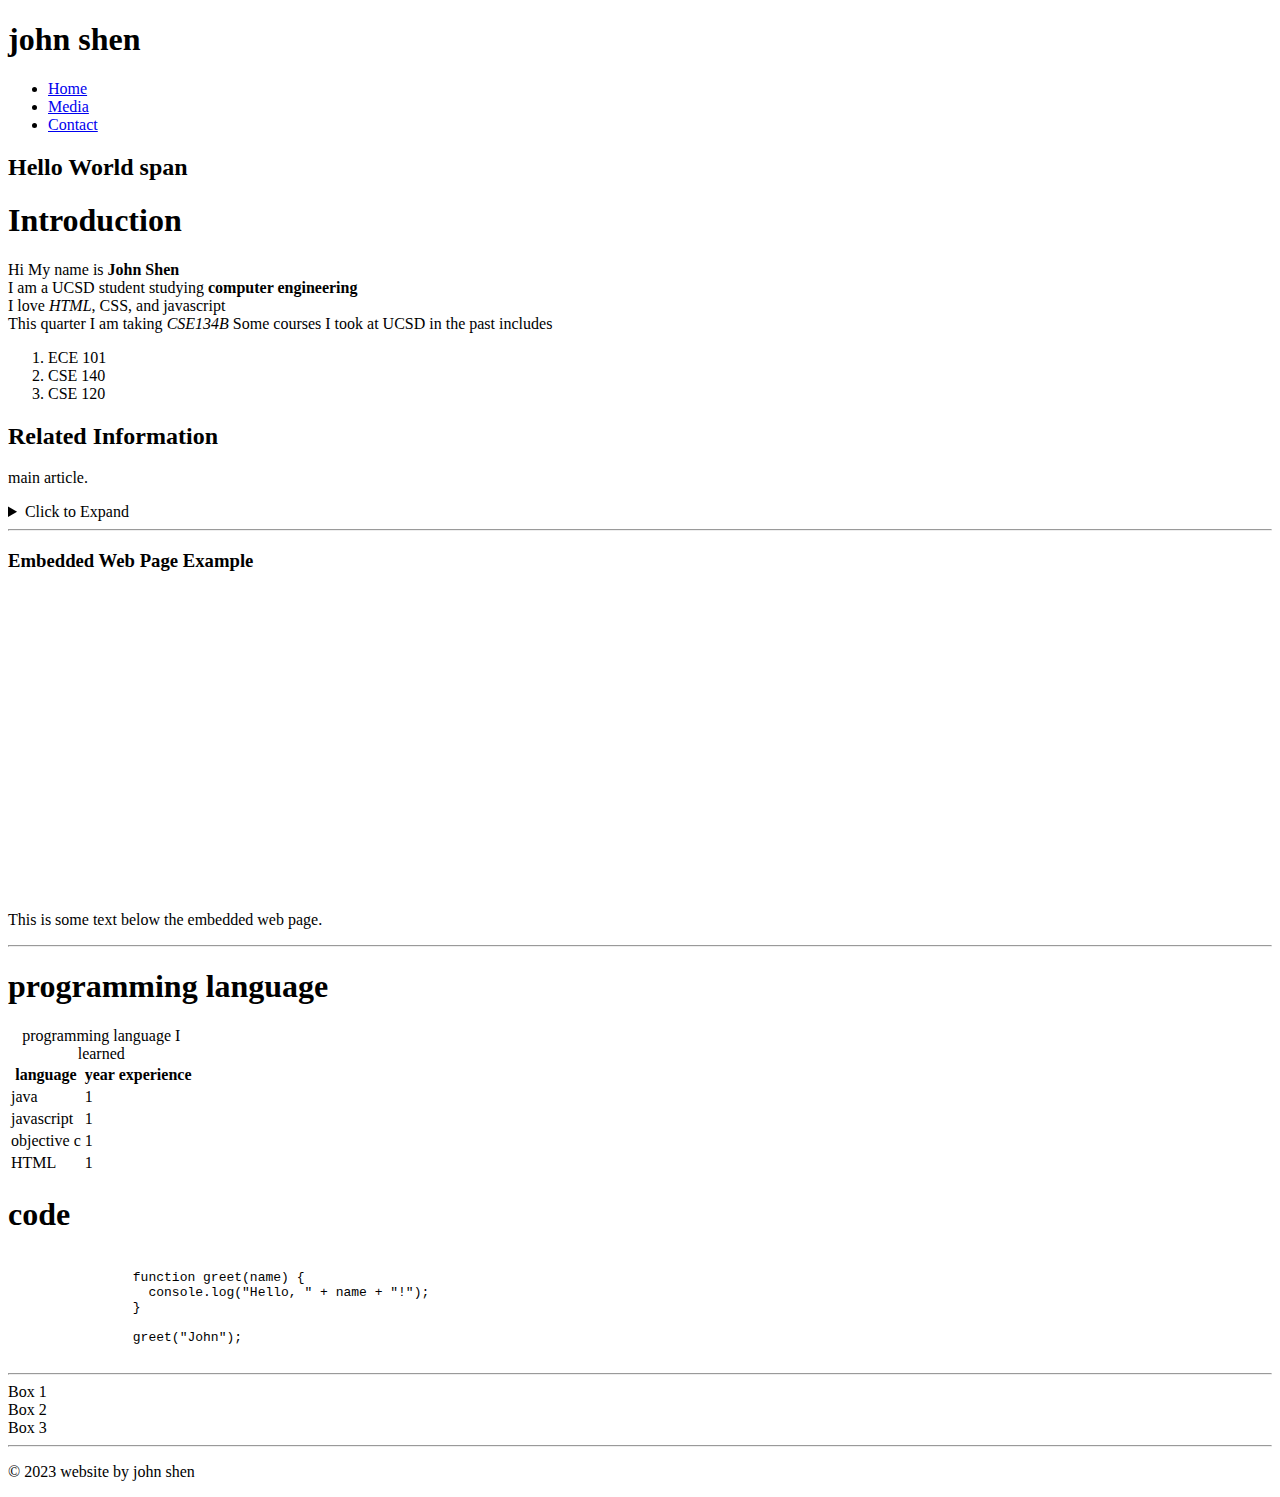
==== index.html @ ae6278a8 "contact" ====
<!DOCTYPE html>
<head>
	<title>john shen's personal website</title>
    <meta charset="utf-8" />
	<meta name="description" content="shen's website" />
	<meta name="keywords" content="HTML, CSS, JavaScript" />
	<meta name="author" content="" />
	<meta name="viewport" content="width=device-width, initial-scale=1.0" />

    <link rel="stylesheet" href="styles.css">
    <script src="script.js"></script>
    <style>
    </style>
</head>

<body>
    <header>
		<h1>john shen</h1>
        <nav>
            <ul>
                <li><a href="/">Home</a></li>
                <li><a href="/media">Media</a></li>
                <li><a href="/contact">Contact</a></li>
            </ul>
        </nav>
    </header>

    <main>

        <section>
            <h2>
                Hello World
                <span> span</span>
            </h2>
            <article>
                <h1>Introduction</h1>
                <p>
                    Hi My name is  <b>John Shen</b> <br>
                    I am a UCSD student studying <strong>computer engineering</strong> <br>
                    I love <em>HTML</em>, CSS, and javascript <br>
                    This quarter I am taking <i>CSE134B</i>
                    Some courses I took at UCSD in the past includes
                    <ol>
                        <li>ECE 101 </li>
                        <li>CSE 140</li>
                        <li>CSE 120</li>
                    </ol>
                </p>

                <template id="myTemplate">
                    <p>This is a template.</p>
                    <button>Click me</button>
                </template>

            </article>
            <aside>
                <h2>Related Information</h2>
                <p>main article.</p>
            </aside>       
            <details>
                <summary>Click to Expand</summary>
                <p>This is some additional information that can be shown or hidden.</p>
                <ul>
                  <li>Item 1</li>
                  <li>Item 2</li>
                  <li>Item 3</li>
                </ul>
            </details>   
        </section>

        <hr>

        <section>
            <h3>Embedded Web Page Example</h3>
            <iframe src="https://www.example.com" width="500" height="300" frameborder="0"></iframe>
            <p>This is some text below the embedded web page.</p>          
        </section>

        <hr>

        <section>
            <h1>programming language</h1>
            <table>
                <caption>programming language I learned</caption>
                <colgroup>
                    <col>
                    <col span="2" class="highlight">
                </colgroup>
                <thead>
                <tr>
                    <th>language</th>
                    <th> year experience</th>
                </tr>
                </thead>
                <tbody>
                <tr>
                    <td>java</td>
                    <td>1 </td>
                </tr>
                <tr>
                    <td>javascript</td>
                    <td>1</td>
                </tr>
                <tr>
                    <td>objective c</td>
                    <td>1</td>
                </tr>
                <tr>
                    <td>HTML</td>
                    <td>1</td>
                </tr>
                </tbody>
            </table>

            <h1>code</h1>

            <pre><code>
                function greet(name) {
                  console.log("Hello, " + name + "!");
                }
                
                greet("John");
            </code></pre>

        <section>
        
        <hr>

        <section>
            <div class="container">
                <div class="box">Box 1</div>
                <div class="box">Box 2</div>
                <div class="box">Box 3</div>
            </div>
        <section>

        <hr>




    </main>
    <footer>
        <p>&copy; 2023 website by john shen </p>
    </footer>
</body>

</html>
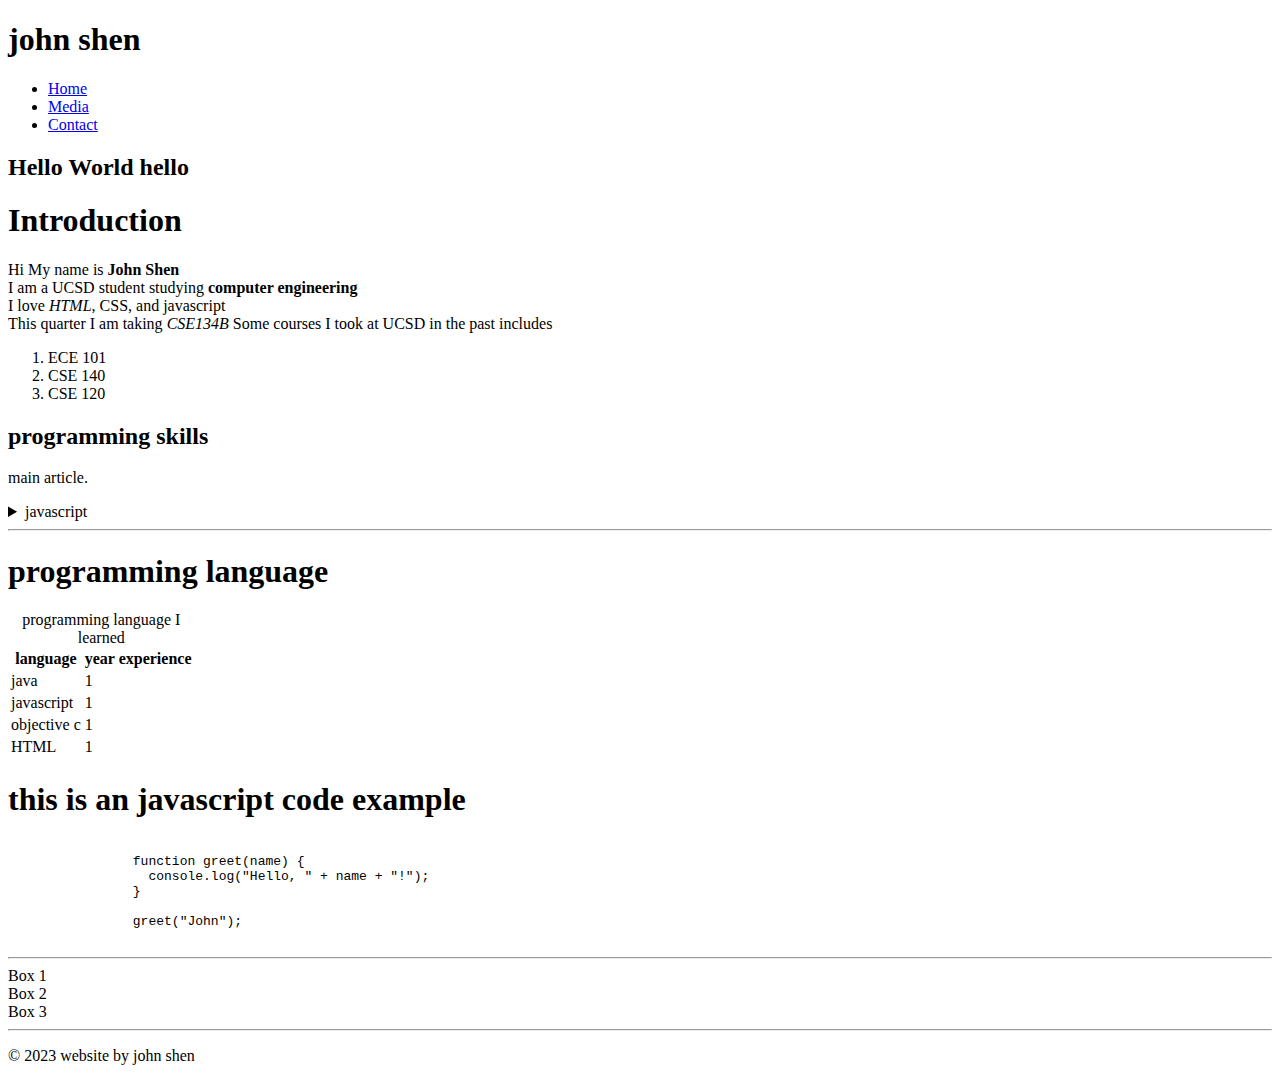
==== commit d092abd6: "code" ====
--- a/index.html
+++ b/index.html
@@ -30,7 +30,7 @@
         <section>
             <h2>
                 Hello World
-                <span> span</span>
+                <span> hello </span>
             </h2>
             <article>
                 <h1>Introduction</h1>
@@ -54,26 +54,19 @@
 
             </article>
             <aside>
-                <h2>Related Information</h2>
+                <h2>programming skills</h2>
                 <p>main article.</p>
             </aside>       
             <details>
-                <summary>Click to Expand</summary>
-                <p>This is some additional information that can be shown or hidden.</p>
+                <summary>javascript</summary>
+                <p>Some javascript libraries and frameworks I have used in the past</p>
                 <ul>
-                  <li>Item 1</li>
-                  <li>Item 2</li>
-                  <li>Item 3</li>
+                    <li>JQuery</li>
+                    <li>React.js</li>
+                    <li>Next.js</li>
+                    <li>Gatsby.js</li>
                 </ul>
             </details>   
-        </section>
-
-        <hr>
-
-        <section>
-            <h3>Embedded Web Page Example</h3>
-            <iframe src="https://www.example.com" width="500" height="300" frameborder="0"></iframe>
-            <p>This is some text below the embedded web page.</p>          
         </section>
 
         <hr>
@@ -89,7 +82,7 @@
                 <thead>
                 <tr>
                     <th>language</th>
-                    <th> year experience</th>
+                    <th>year experience</th>
                 </tr>
                 </thead>
                 <tbody>
@@ -112,8 +105,7 @@
                 </tbody>
             </table>
 
-            <h1>code</h1>
-
+            <h1>this is an javascript code example</h1>
             <pre><code>
                 function greet(name) {
                   console.log("Hello, " + name + "!");
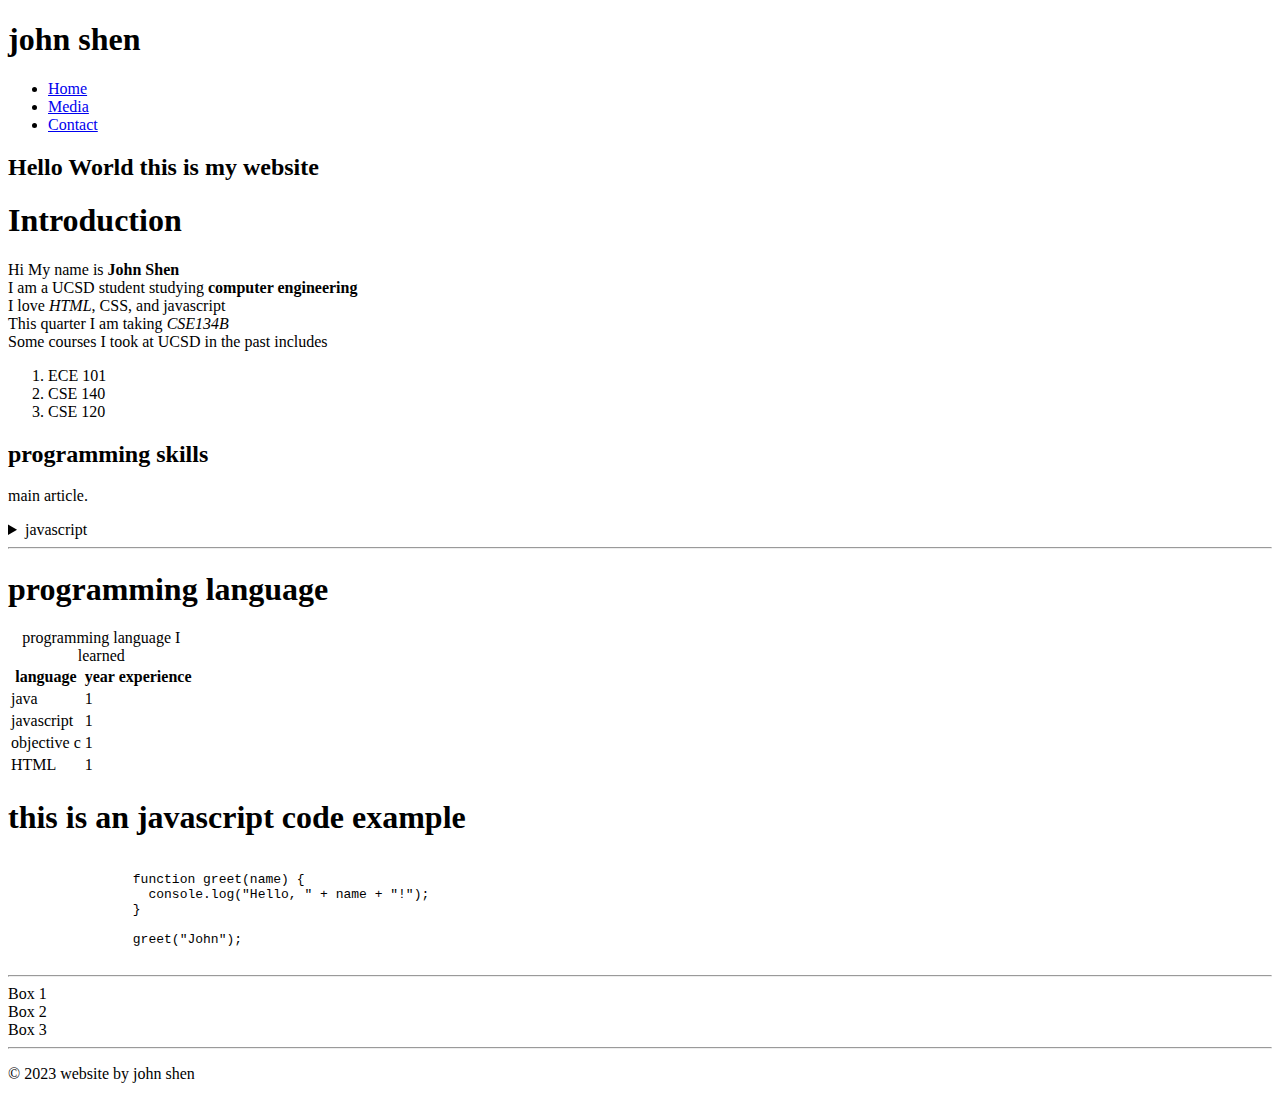
==== commit 85bbb12a: "a" ====
--- a/index.html
+++ b/index.html
@@ -30,7 +30,7 @@
         <section>
             <h2>
                 Hello World
-                <span> hello </span>
+                <span> this is my website </span>
             </h2>
             <article>
                 <h1>Introduction</h1>
@@ -38,7 +38,7 @@
                     Hi My name is  <b>John Shen</b> <br>
                     I am a UCSD student studying <strong>computer engineering</strong> <br>
                     I love <em>HTML</em>, CSS, and javascript <br>
-                    This quarter I am taking <i>CSE134B</i>
+                    This quarter I am taking <i>CSE134B</i>  <br>
                     Some courses I took at UCSD in the past includes
                     <ol>
                         <li>ECE 101 </li>
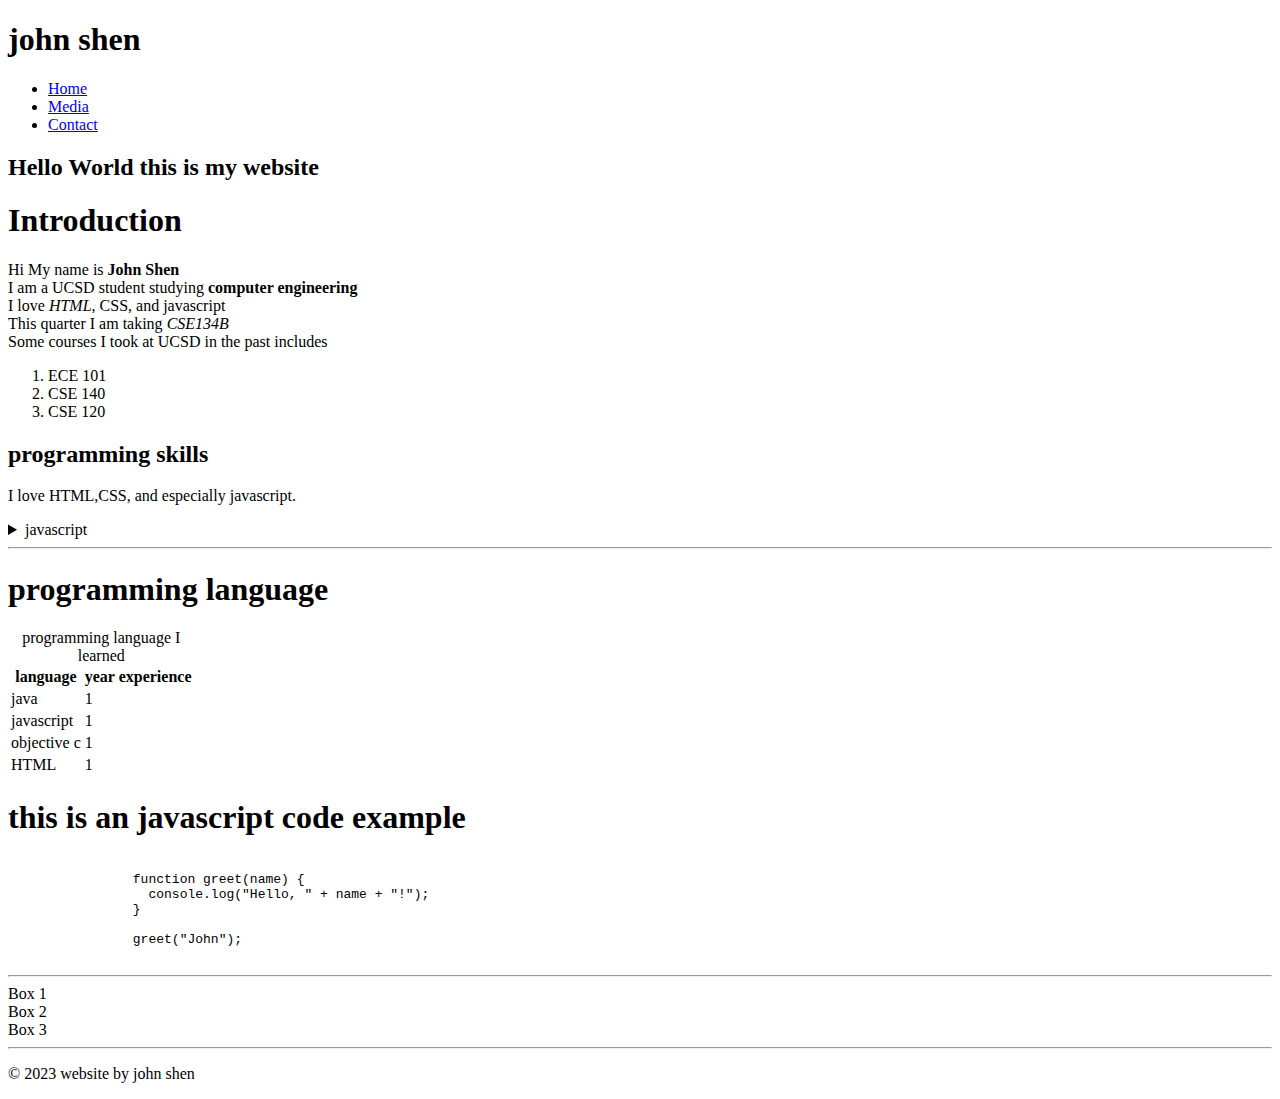
==== commit b915ed19: "hi" ====
--- a/index.html
+++ b/index.html
@@ -55,7 +55,7 @@
             </article>
             <aside>
                 <h2>programming skills</h2>
-                <p>main article.</p>
+                <p>I love HTML,CSS, and especially javascript.</p>
             </aside>       
             <details>
                 <summary>javascript</summary>
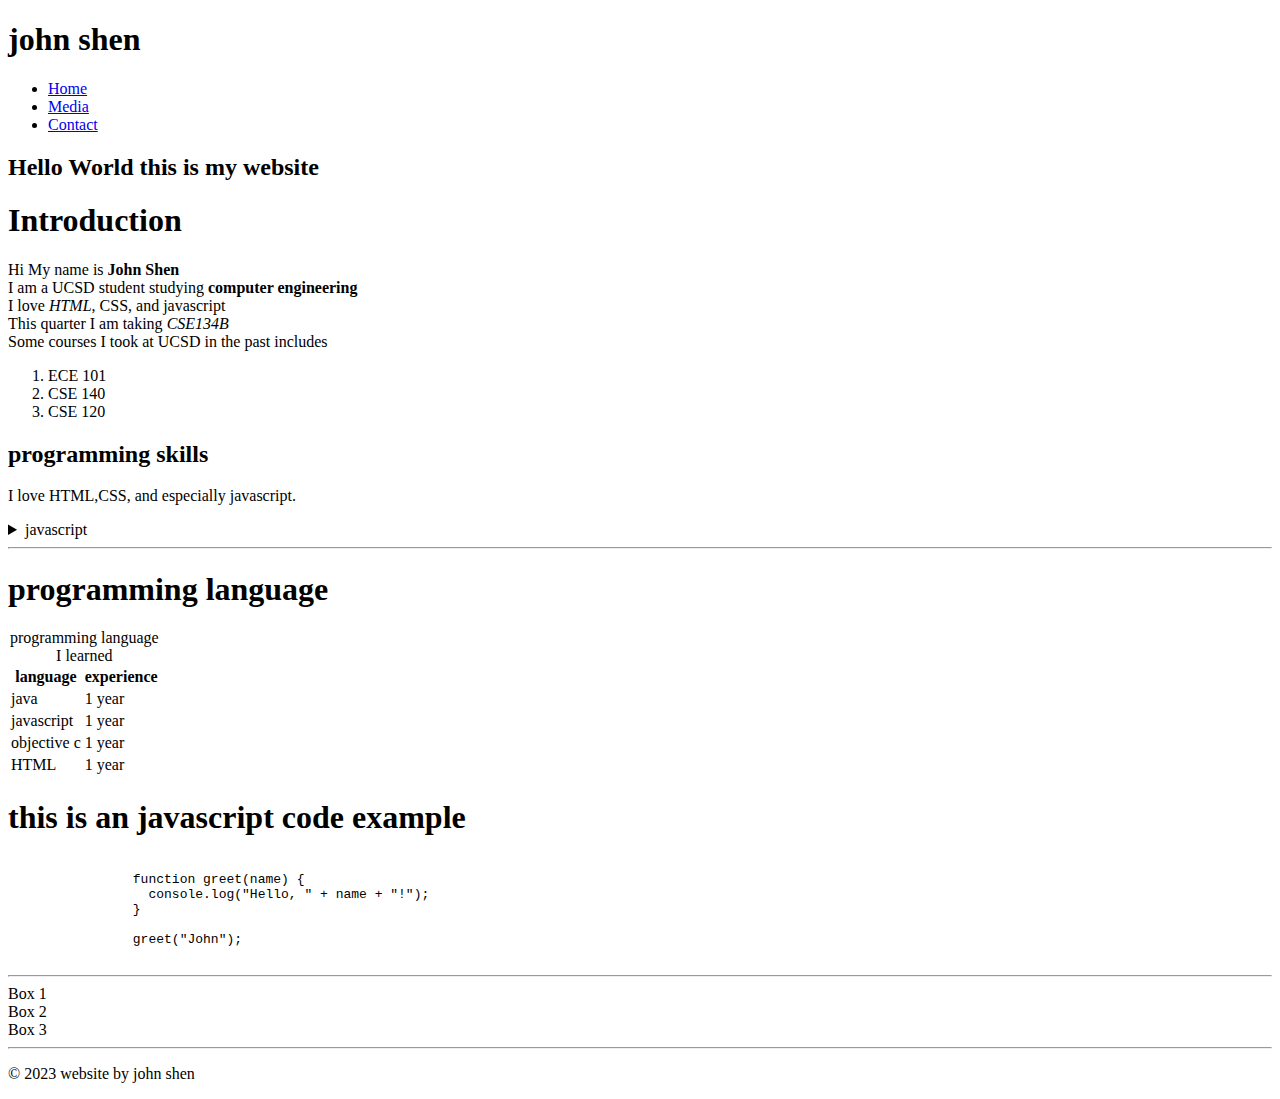
==== commit e170dfd1: "hi" ====
--- a/index.html
+++ b/index.html
@@ -82,25 +82,25 @@
                 <thead>
                 <tr>
                     <th>language</th>
-                    <th>year experience</th>
+                    <th>experience</th>
                 </tr>
                 </thead>
                 <tbody>
                 <tr>
                     <td>java</td>
-                    <td>1 </td>
+                    <td>1 year</td>
                 </tr>
                 <tr>
                     <td>javascript</td>
-                    <td>1</td>
+                    <td>1 year</td>
                 </tr>
                 <tr>
                     <td>objective c</td>
-                    <td>1</td>
+                    <td>1 year</td>
                 </tr>
                 <tr>
                     <td>HTML</td>
-                    <td>1</td>
+                    <td>1 year</td>
                 </tr>
                 </tbody>
             </table>
@@ -129,8 +129,6 @@
         <hr>
 
 
-
-
     </main>
     <footer>
         <p>&copy; 2023 website by john shen </p>
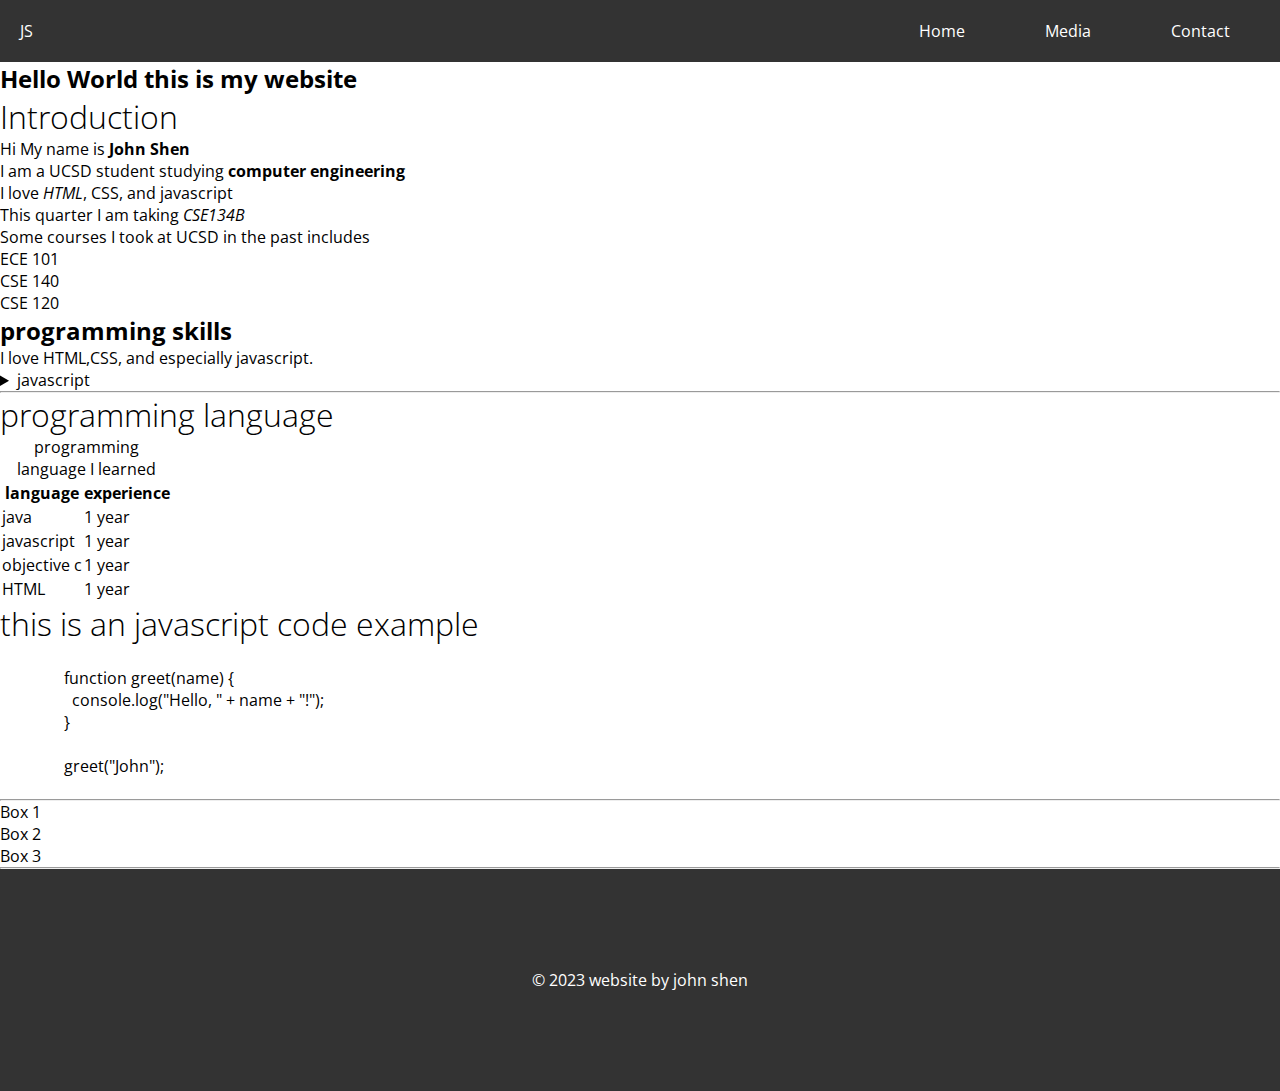
==== commit 366d9961: "footer" ====
--- a/index.html
+++ b/index.html
@@ -14,13 +14,14 @@
 </head>
 
 <body>
+    
     <header>
-		<h1>john shen</h1>
-        <nav>
-            <ul>
-                <li><a href="/">Home</a></li>
-                <li><a href="/media">Media</a></li>
-                <li><a href="/contact">Contact</a></li>
+        <nav class="navBar">
+            <a href="#" class="logo">JS</a>
+            <ul class="nav-list">
+                <li><a class="nav-item" href="/">Home</a></li>
+                <li><a class="nav-item" href="/media">Media</a></li>
+                <li><a class="nav-item" href="/contact">Contact</a></li>
             </ul>
         </nav>
     </header>
--- a/styles.css
+++ b/styles.css
@@ -0,0 +1,131 @@
+/* import google fonts */
+@import url('https://fonts.googleapis.com/css2?family=Open+Sans:ital,wght@0,300;0,400;0,600;0,700;1,300;1,400;1,600;1,700&display=swap');
+
+* {
+    margin: 0;
+    padding: 0;
+    font-family: 'Open Sans', sans-serif;
+}
+
+h1 {
+    font-weight: 300;
+}
+
+.body {
+    display: flex;
+}
+
+.main {
+    display: flex;
+}
+
+footer {
+    color: #fff;
+    padding: 100px;
+    text-align: center;
+    background-color: #333;
+}
+
+.navBar {
+    display: flex;
+    background-color: #333;
+    padding: 10px;  
+    align-items: center;
+    justify-content: space-between;
+}
+
+.nav-list {
+    display: flex;
+    list-style-type: none;
+}
+
+.logo {
+    color: #fff;
+    padding: 10px;
+    text-decoration: none;
+}
+
+.navBar li {
+    margin: 10px;
+    text-align: center;
+}
+
+.nav-item {
+    color: #fff;
+    text-decoration: none;
+}
+
+.nav-item + .nav-item {
+    margin-left: 20px;
+}
+
+/* media */
+.introduction {
+    text-align: center;
+}
+
+.book-container {
+    display: grid;
+    grid-template-columns: auto auto auto ;
+    gap: 10px;
+    background-color: #2196F3;
+    padding: 10px;
+  }
+  
+.book-container > div {
+    background-color: rgba(255, 255, 255, 0.8);
+    border: 1px solid black;
+    text-align: center;
+    font-size: 30px;
+}
+
+.book-container img {
+    max-width: 100%; 
+    height: auto;
+}
+
+/* phone screen szie */
+@media only screen and (max-width: 600px) {
+    body {
+      background-color: lightblue;
+    }
+
+    .navBar {
+        flex-direction: column;
+    }   
+
+    .nav-list {
+        flex-direction: column;
+    }
+    .book-container {
+        grid-template-columns: auto;
+    }
+}
+
+/* ipad */
+@media only screen and (min-width: 600px) and (max-width: 1024px) {
+    .nav-list {
+        flex-direction:row;
+    }
+    .navBar li {
+        margin: 10px 20px;
+    }
+    .book-container {
+        grid-template-columns: auto auto ;
+    }    
+}
+
+/* regular website */
+@media only screen and (min-width: 1024px) {
+
+    .nav-list {
+        flex-direction:row;
+        justify-content: space-between;
+    }
+    .navBar li {
+        margin: 10px 40px;
+    }
+
+}
+
+
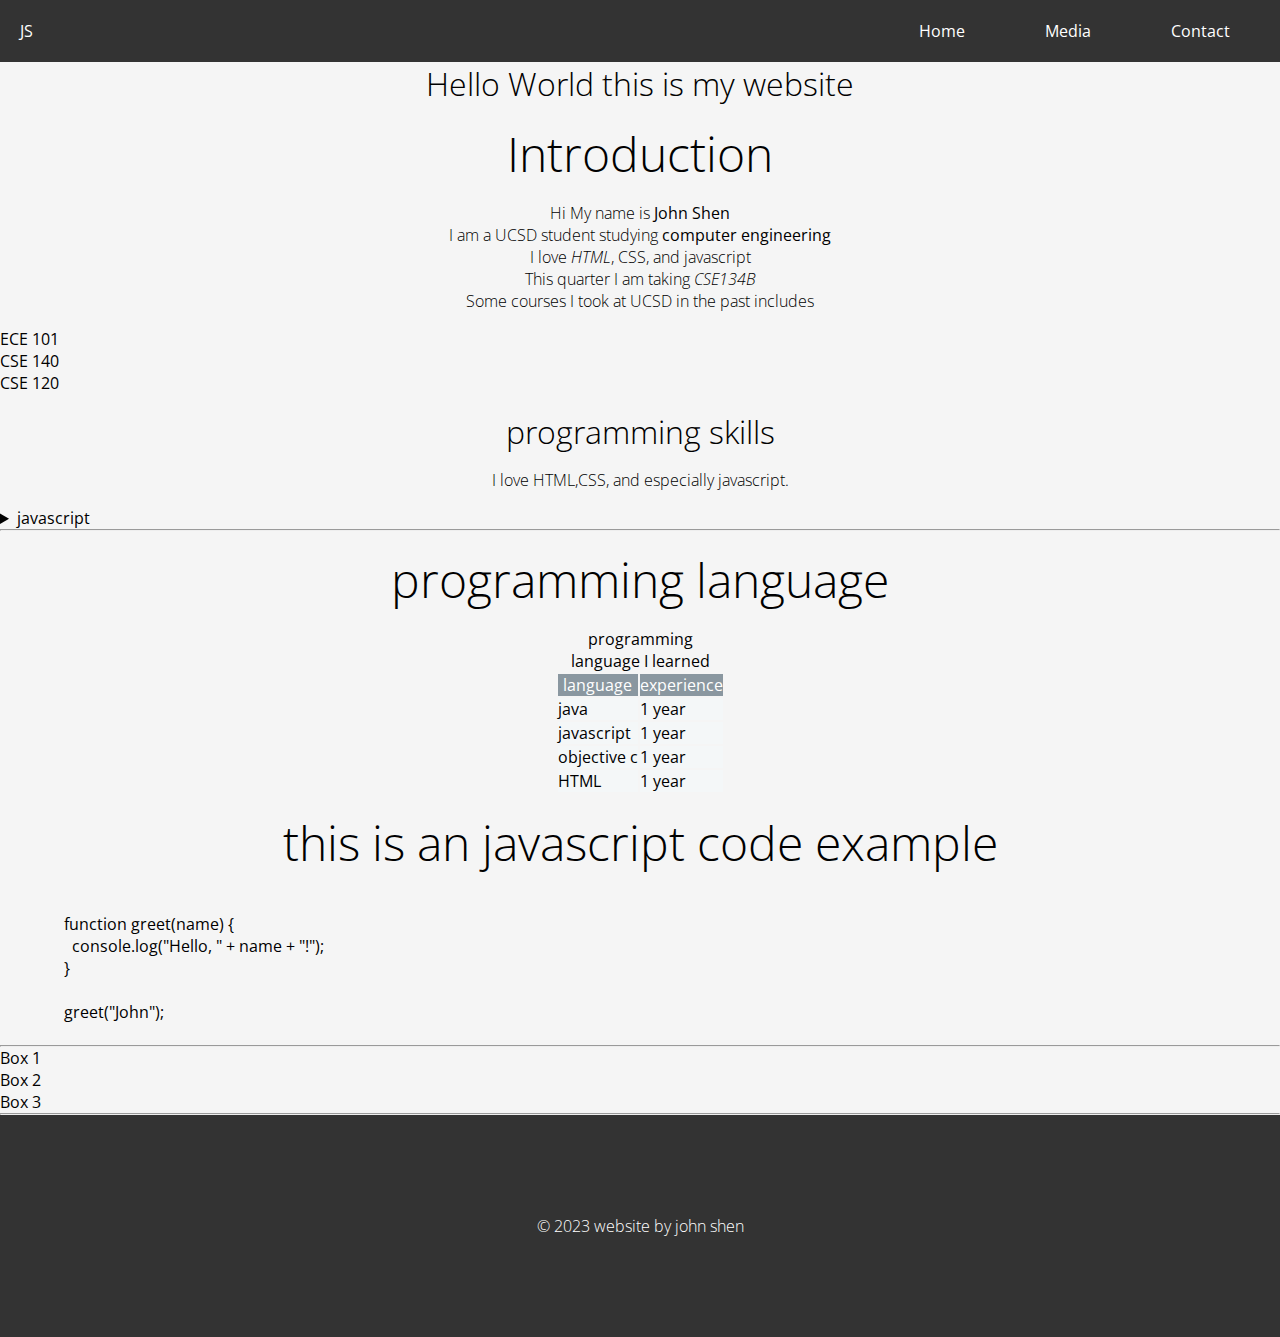
==== commit f3f8d2a2: "hi" ====
--- a/index.html
+++ b/index.html
@@ -129,7 +129,6 @@
 
         <hr>
 
-
     </main>
     <footer>
         <p>&copy; 2023 website by john shen </p>
--- a/styles.css
+++ b/styles.css
@@ -7,16 +7,67 @@
     font-family: 'Open Sans', sans-serif;
 }
 
-h1 {
+h1,h2,h3,p {
     font-weight: 300;
 }
 
-.body {
-    display: flex;
+h1 { 
+    font-size: 3rem;
+}
+
+h2 {
+    font-size: 2rem;
+}
+
+h3 {
+    font-size: 1.5rem;
+}
+
+.btn-main {
+    color: #fff;
+    background-color: #007bff;
+    border-color: #007bff;
+}
+
+.btn-link {
+    color: #fff;
+    background-color: #28a745;
+    border-color: #28a745;
+}
+
+.light-text {
+    color: #979797;
+}
+
+.btn {
+    display: inline-block;
+    font-weight: 400;
+    text-align: center;
+    white-space: nowrap;
+    vertical-align: middle;
+    border: 1px solid transparent;
+    padding: 0.375rem 0.75rem;
+    font-size: 1rem;
+    line-height: 1;
+    border-radius: 0.25rem;
+    cursor: pointer;
+}
+
+body {
+    /* display: flex; */
+    background-color: #F5F5F5	;
 }
 
 .main {
     display: flex;
+}
+
+section {
+
+}
+
+section h1,section h2 {
+    text-align: center;
 }
 
 footer {
@@ -59,6 +110,28 @@
     margin-left: 20px;
 }
 
+section h1, section p {    
+    margin: 1rem;
+    text-align: center;
+}
+
+table {
+    max-width: 960px;
+    margin: 10px auto;
+}
+
+thead th {
+    font-weight: 400;
+    background: #8a97a0;
+    color: #FFF;
+}
+
+tr {
+    background: #f4f7f8;
+    border-bottom: 1px solid #FFF;
+    margin-bottom: 5px;
+}
+
 /* media */
 .introduction {
     text-align: center;
@@ -68,21 +141,100 @@
     display: grid;
     grid-template-columns: auto auto auto ;
     gap: 10px;
-    background-color: #2196F3;
     padding: 10px;
   }
   
-.book-container > div {
-    background-color: rgba(255, 255, 255, 0.8);
-    border: 1px solid black;
+.book-container > book-card {
     text-align: center;
     font-size: 30px;
 }
 
+.book-container p {
+    font-size: 1rem;
+}
+
 .book-container img {
-    max-width: 100%; 
+    padding: 1rem;
+    width: 10rem;
     height: auto;
 }
+
+.video {
+    width: 100%;
+    height: 40rem; 
+    border: 1px solid #ccc;
+    text-align: center;   
+}
+  
+.centered-iframe {
+    display: inline-block;
+    vertical-align: middle; 
+    max-width: 100%;
+    max-height: 100%;
+}
+
+
+/* book cards */
+.book-card {
+    perspective: 150rem;
+    position: relative;
+    height: 40rem;
+    max-width: 400px;
+    margin: 2rem;
+    box-shadow: none;
+    background: none;
+}
+  
+.card-surface {
+    height: 30rem;
+    border-radius: 15px;
+    transition: all 0.8s ease;
+    backface-visibility: hidden;
+    position: absolute;
+    top: 0;
+    left: 0;
+    width: 80%;
+    padding: 2rem;
+    border: 1px solid #E8E8E8	;
+}
+  
+.card-surface.back {
+    transform: rotateY(-180deg);
+    background-color: #fff;
+}
+  
+.card-surface.front {
+    background-color:#FFF;
+}
+
+.book-card:hover .card-surface.front {
+    transform: rotateY(180deg);
+}
+
+.book-card:hover .card-surface.back {
+    transform: rotateY(0deg);
+}
+
+/* form */
+.formSection {
+    display: flex;
+    justify-content: center; 
+    align-items: center; 
+    height: 100vh;
+}
+
+fieldset {
+    border: 1px solid #ccc;
+    border-radius: 5px;
+    padding: 20px;
+    margin: 10px;
+    background-color: white;
+}
+
+fieldset >legend {
+    color:grey ;
+}
+
 
 /* phone screen szie */
 @media only screen and (max-width: 600px) {
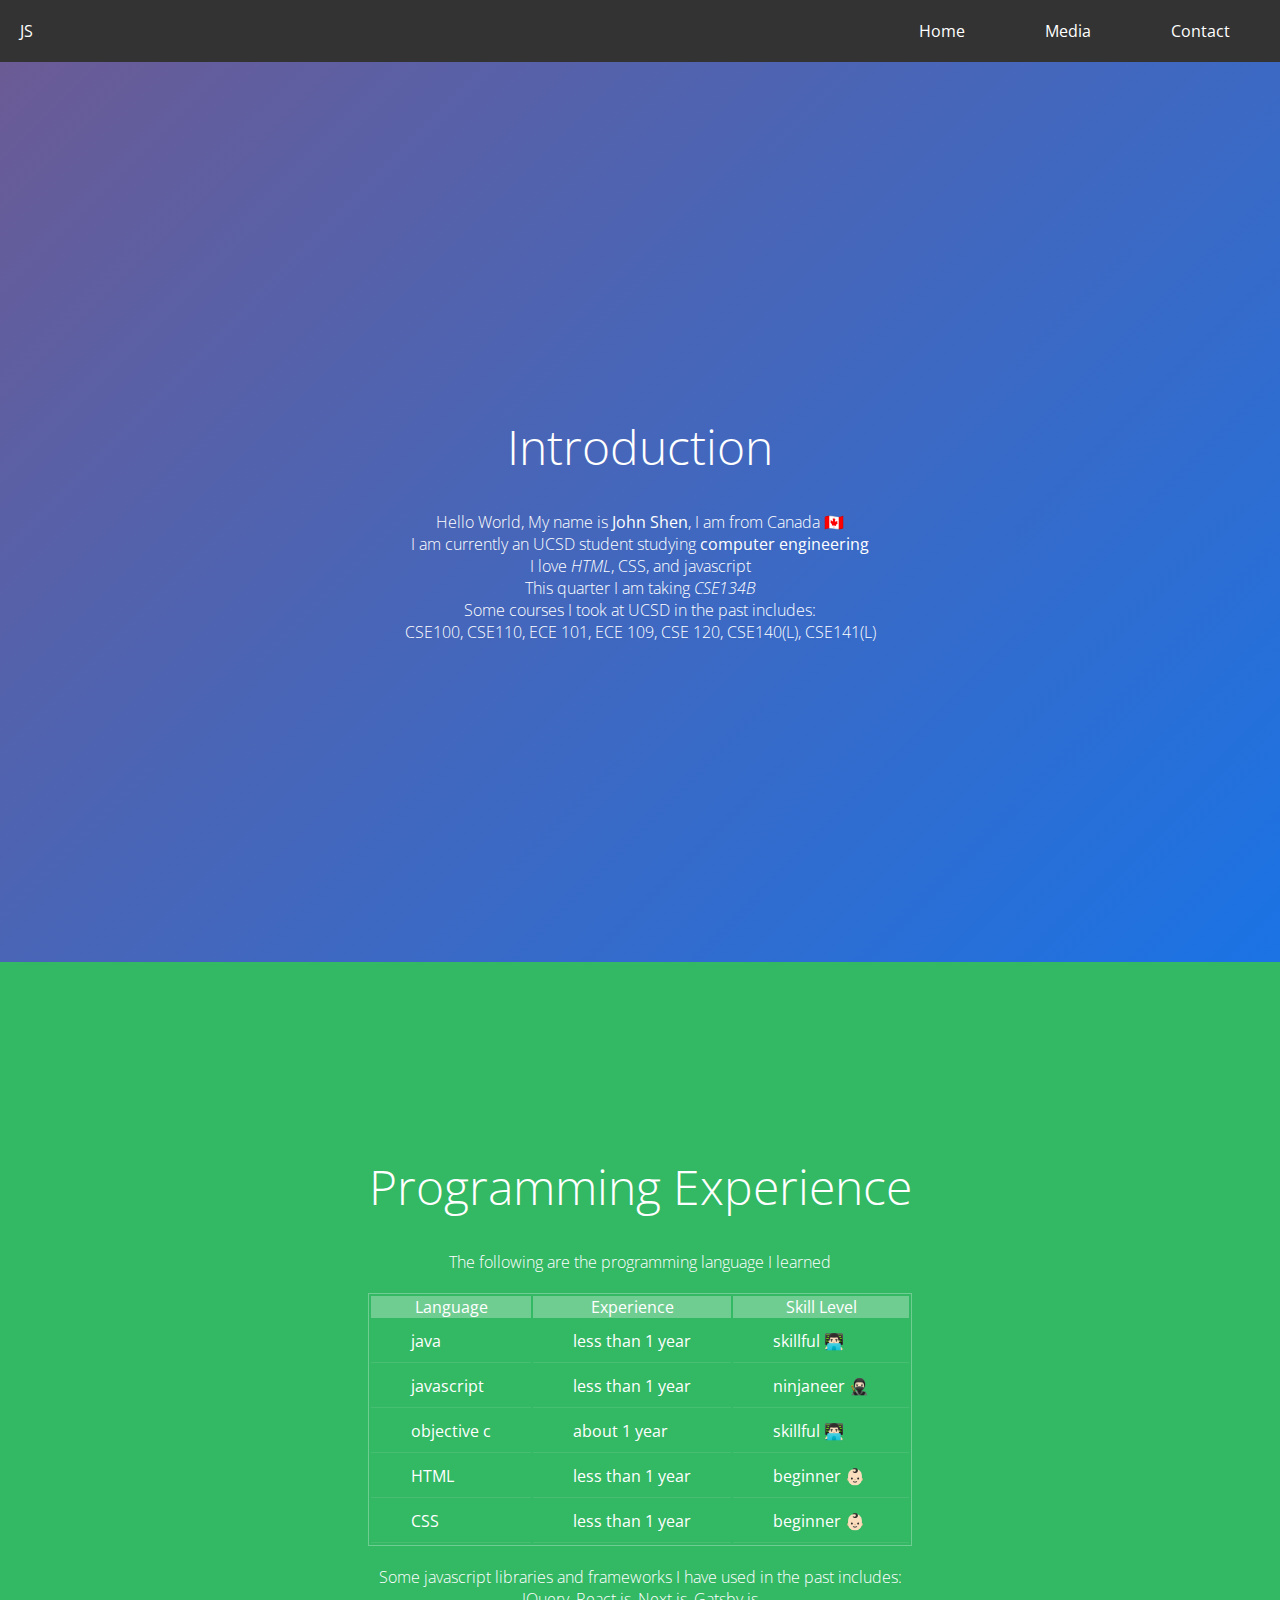
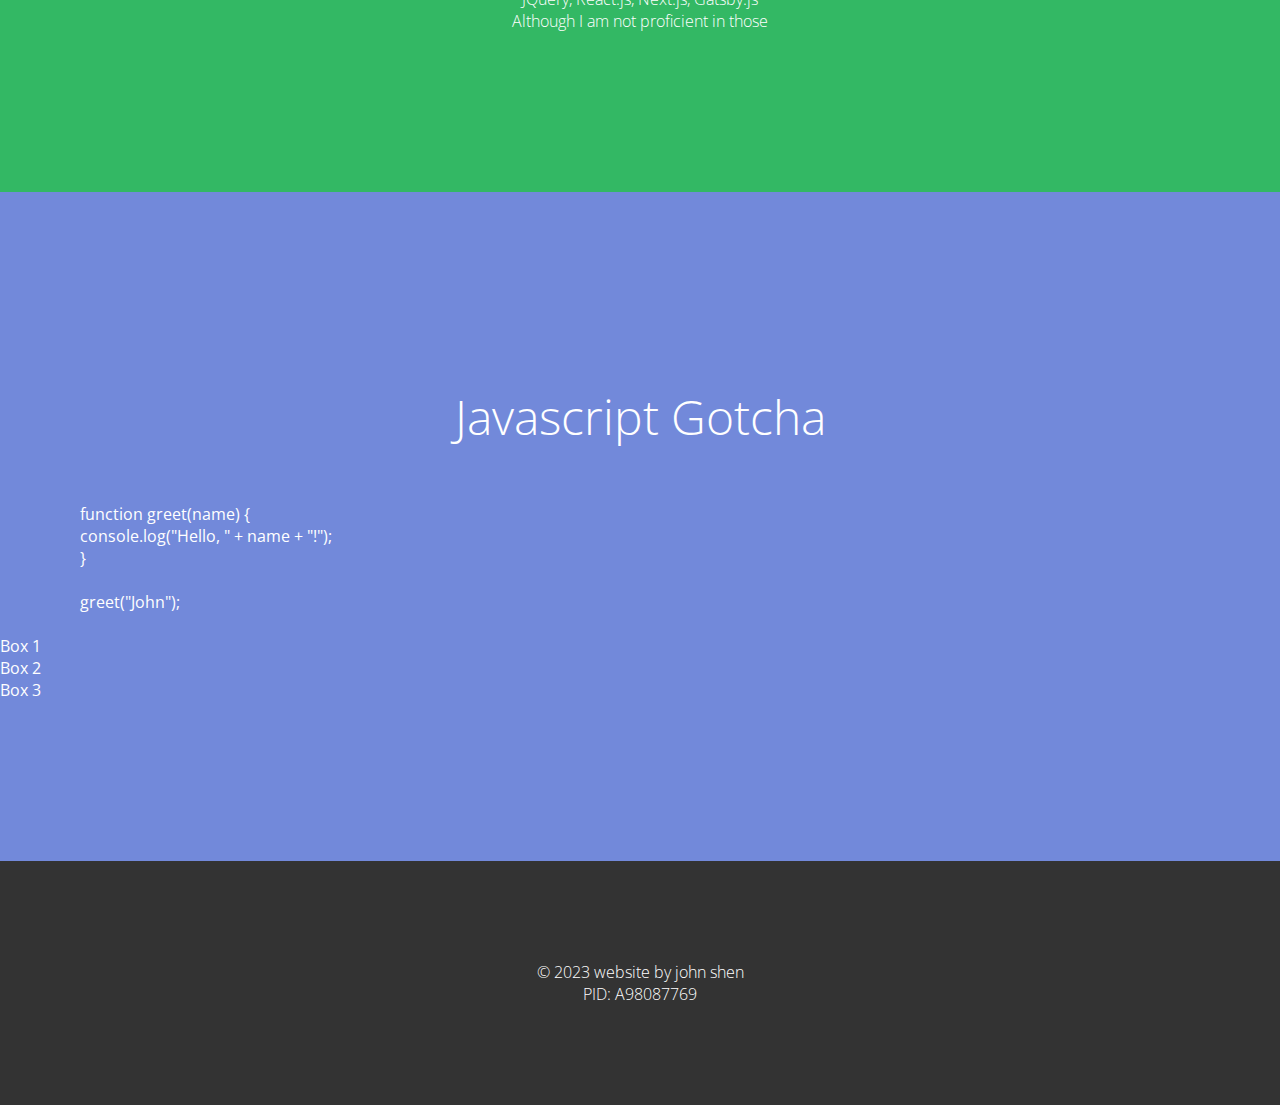
==== commit 7801fbac: "gradient" ====
--- a/index.html
+++ b/index.html
@@ -6,7 +6,6 @@
 	<meta name="keywords" content="HTML, CSS, JavaScript" />
 	<meta name="author" content="" />
 	<meta name="viewport" content="width=device-width, initial-scale=1.0" />
-
     <link rel="stylesheet" href="styles.css">
     <script src="script.js"></script>
     <style>
@@ -28,110 +27,108 @@
 
     <main>
 
-        <section>
-            <h2>
-                Hello World
-                <span> this is my website </span>
-            </h2>
+        <section class="background-gradient">
             <article>
                 <h1>Introduction</h1>
                 <p>
-                    Hi My name is  <b>John Shen</b> <br>
-                    I am a UCSD student studying <strong>computer engineering</strong> <br>
+                    Hello World, My name is  <b>John Shen</b>, I am from Canada 🇨🇦 <br>
+                    I am currently an UCSD student studying <strong>computer engineering</strong> <br>
                     I love <em>HTML</em>, CSS, and javascript <br>
                     This quarter I am taking <i>CSE134B</i>  <br>
-                    Some courses I took at UCSD in the past includes
-                    <ol>
-                        <li>ECE 101 </li>
-                        <li>CSE 140</li>
-                        <li>CSE 120</li>
-                    </ol>
+                    Some courses I took at UCSD in the past includes:  <br>
+                    CSE100, CSE110, ECE 101, ECE 109, CSE 120, CSE140(L), CSE141(L)
+                    <br>
+                </p>
+            </article>
+        </section>
+
+        <section class="background-green">
+
+            <article>
+                <h1>Programming Experience</h1>
+                <p>
+                    The following are the programming language I learned 
+                    <br>
                 </p>
 
-                <template id="myTemplate">
-                    <p>This is a template.</p>
-                    <button>Click me</button>
-                </template>
+                <table>
+                    <colgroup>
+                        <col>
+                        <col span="2" class="highlight">
+                    </colgroup>
+                    <thead>
+                    <tr>
+                        <th>Language</th>
+                        <th>Experience</th>
+                        <th>Skill Level</th>
+                    </tr>
+                    </thead>
+                    <tbody>
+                    <tr>
+                        <td>java</td>
+                        <td>less than 1 year</td>
+                        <td>skillful 👨🏻‍💻</td>
+                    </tr>
+                    <tr>
+                        <td>javascript</td>
+                        <td>less than 1 year</td>
+                        <td>ninjaneer 🥷🏻</td>
+                    </tr>
+                    <tr>
+                        <td>objective c</td>
+                        <td>about 1 year</td>
+                        <td> skillful 👨🏻‍💻 </td>
+                    </tr>
+                    <tr>
+                        <td>HTML</td>
+                        <td>less than 1 year</td>
+                        <td>beginner 👶🏻</td>
+                    </tr>
+                    <tr>
+                        <td>CSS</td>
+                        <td>less than 1 year</td>
+                        <td>beginner 👶🏻 </td>
+                    </tr>
+                    </tbody>
+                </table>
+
+                <p>
+                    Some javascript libraries and frameworks I have used in the past includes: <br>
+                    JQuery, React.js, Next.js, Gatsby.js
+                    <br>
+                    Although I am not proficient in those <br>
+                </p>
+            </article>
+
+        </section>
+        
+        <section class="background-discord-purple">
+            <article>
+                <h1>Javascript Gotcha</h1>
+                <pre><code>
+                    function greet(name) {
+                    console.log("Hello, " + name + "!");
+                    }
+                    
+                    greet("John");
+                </code></pre>
+    
+                <div class="container">
+                    <div class="box">Box 1</div>
+                    <div class="box">Box 2</div>
+                    <div class="box">Box 3</div>
+                </div>
 
             </article>
-            <aside>
-                <h2>programming skills</h2>
-                <p>I love HTML,CSS, and especially javascript.</p>
-            </aside>       
-            <details>
-                <summary>javascript</summary>
-                <p>Some javascript libraries and frameworks I have used in the past</p>
-                <ul>
-                    <li>JQuery</li>
-                    <li>React.js</li>
-                    <li>Next.js</li>
-                    <li>Gatsby.js</li>
-                </ul>
-            </details>   
-        </section>
-
-        <hr>
 
         <section>
-            <h1>programming language</h1>
-            <table>
-                <caption>programming language I learned</caption>
-                <colgroup>
-                    <col>
-                    <col span="2" class="highlight">
-                </colgroup>
-                <thead>
-                <tr>
-                    <th>language</th>
-                    <th>experience</th>
-                </tr>
-                </thead>
-                <tbody>
-                <tr>
-                    <td>java</td>
-                    <td>1 year</td>
-                </tr>
-                <tr>
-                    <td>javascript</td>
-                    <td>1 year</td>
-                </tr>
-                <tr>
-                    <td>objective c</td>
-                    <td>1 year</td>
-                </tr>
-                <tr>
-                    <td>HTML</td>
-                    <td>1 year</td>
-                </tr>
-                </tbody>
-            </table>
-
-            <h1>this is an javascript code example</h1>
-            <pre><code>
-                function greet(name) {
-                  console.log("Hello, " + name + "!");
-                }
-                
-                greet("John");
-            </code></pre>
-
-        <section>
-        
-        <hr>
-
-        <section>
-            <div class="container">
-                <div class="box">Box 1</div>
-                <div class="box">Box 2</div>
-                <div class="box">Box 3</div>
-            </div>
-        <section>
-
-        <hr>
+    
+    
 
     </main>
     <footer>
         <p>&copy; 2023 website by john shen </p>
+        <p>PID: A98087769</p>
     </footer>
 </body>
 
--- a/styles.css
+++ b/styles.css
@@ -7,11 +7,18 @@
     font-family: 'Open Sans', sans-serif;
 }
 
+:root {
+    --blue: #007bff;
+    --classic-blue: #34568B;
+    --discord-purple: #7289DA;
+}
+
 h1,h2,h3,p {
     font-weight: 300;
 }
 
 h1 { 
+    margin: 2rem;
     font-size: 3rem;
 }
 
@@ -53,6 +60,8 @@
     cursor: pointer;
 }
 
+
+
 body {
     /* display: flex; */
     background-color: #F5F5F5	;
@@ -60,10 +69,6 @@
 
 .main {
     display: flex;
-}
-
-section {
-
 }
 
 section h1,section h2 {
@@ -110,27 +115,100 @@
     margin-left: 20px;
 }
 
+section {
+    display: flex;
+    flex-direction: row; 
+    justify-content: center; 
+    align-items: center;
+    flex-wrap: wrap; 
+    flex-direction: column
+}
+
 section h1, section p {    
-    margin: 1rem;
     text-align: center;
 }
 
 table {
     max-width: 960px;
-    margin: 10px auto;
+    margin: 20px auto;
+    padding: 0px;
+    border: 1px solid rgba(255,255,255,0.3);
+}
+
+thead {
+    border: 0px;
+    background-color: rgba(255,255,255,0.3);
 }
 
 thead th {
     font-weight: 400;
-    background: #8a97a0;
+    background-color: transparent;
     color: #FFF;
+    border: 0px;
 }
 
 tr {
-    background: #f4f7f8;
+    background-color: transparent;
     border-bottom: 1px solid #FFF;
     margin-bottom: 5px;
 }
+
+td {
+    padding: 10px 40px;
+    border-bottom: solid 1px rgba(255,255,255,0.1);
+}
+
+.background-green {
+    background-color: #33b864;
+    color: #fff;
+}
+
+.background-discord-purple {
+    background-color: var(--discord-purple);
+    color: #fff;
+}
+
+.background-blue {
+    background-color: var(--blue);
+}
+
+.background-classic-blue {
+    background-color: var(--classic-blue);
+    color: #fff;
+}
+
+.background-violet {
+    background-color: #6B5B95;
+}
+
+.background-gradient {
+	background: linear-gradient(-45deg,  #F7CAC9,#7289DA, #007bff, #6B5B95);
+	background-size: 400% 400%;
+	animation: gradient 15s ease infinite;
+	height: 100vh;
+    color: #fff;
+}
+
+/* index */
+section article {
+    width: 100%;
+    margin: 10rem 0rem;
+}
+
+
+
+@keyframes gradient {
+	0% {
+		background-position: 0% 50%;
+	}
+	50% {
+		background-position: 100% 50%;
+	}
+	100% {
+		background-position: 0% 50%;
+	}
+}
+
 
 /* media */
 .introduction {
@@ -142,7 +220,8 @@
     grid-template-columns: auto auto auto ;
     gap: 10px;
     padding: 10px;
-  }
+    width: 100%;
+}
   
 .book-container > book-card {
     text-align: center;
@@ -157,6 +236,19 @@
     padding: 1rem;
     width: 10rem;
     height: auto;
+}
+
+.hashtag {
+    padding: 0.25em 0.4em;
+    border-radius: 0.25rem;
+    color: #fff;
+    display: inline-block;
+    font-size: 0.8rem;
+    font-weight: 500;
+    line-height: 1;
+    text-align: center;
+    white-space: nowrap;
+    vertical-align: baseline;
 }
 
 .video {
